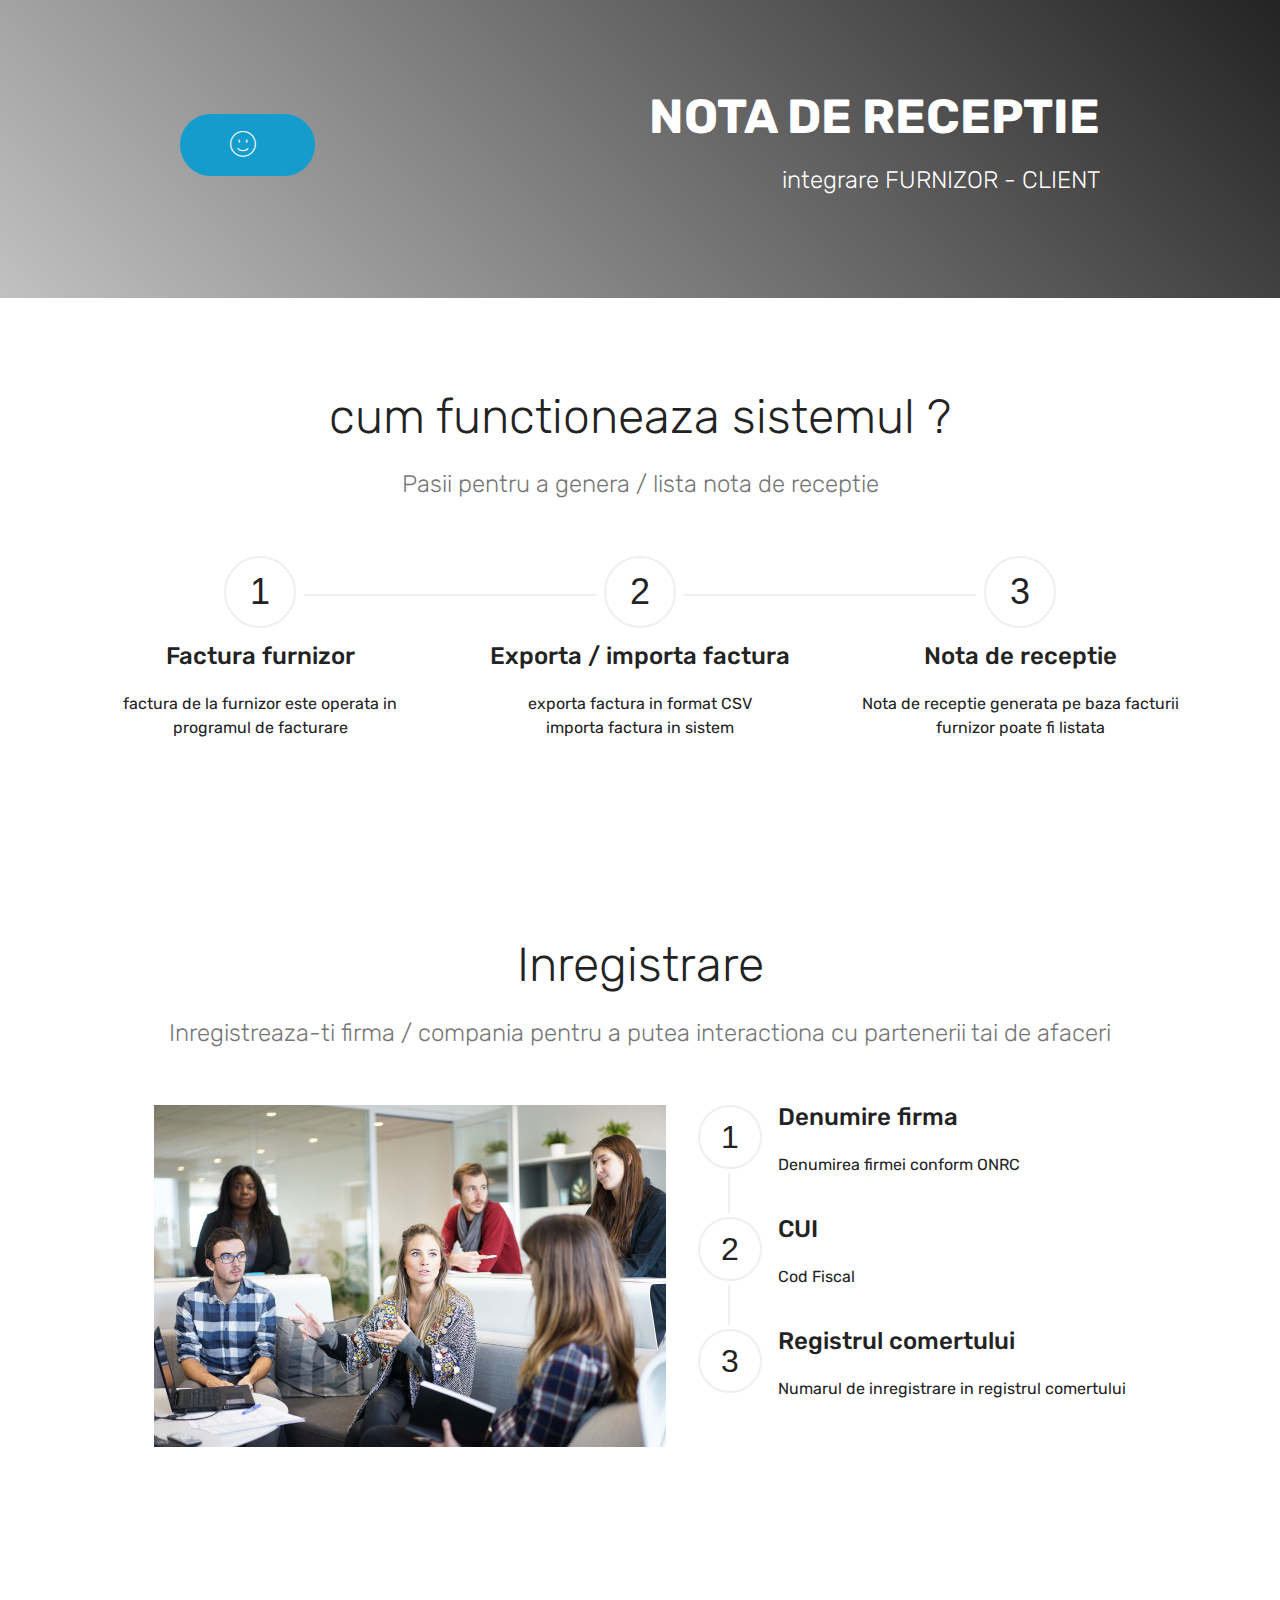
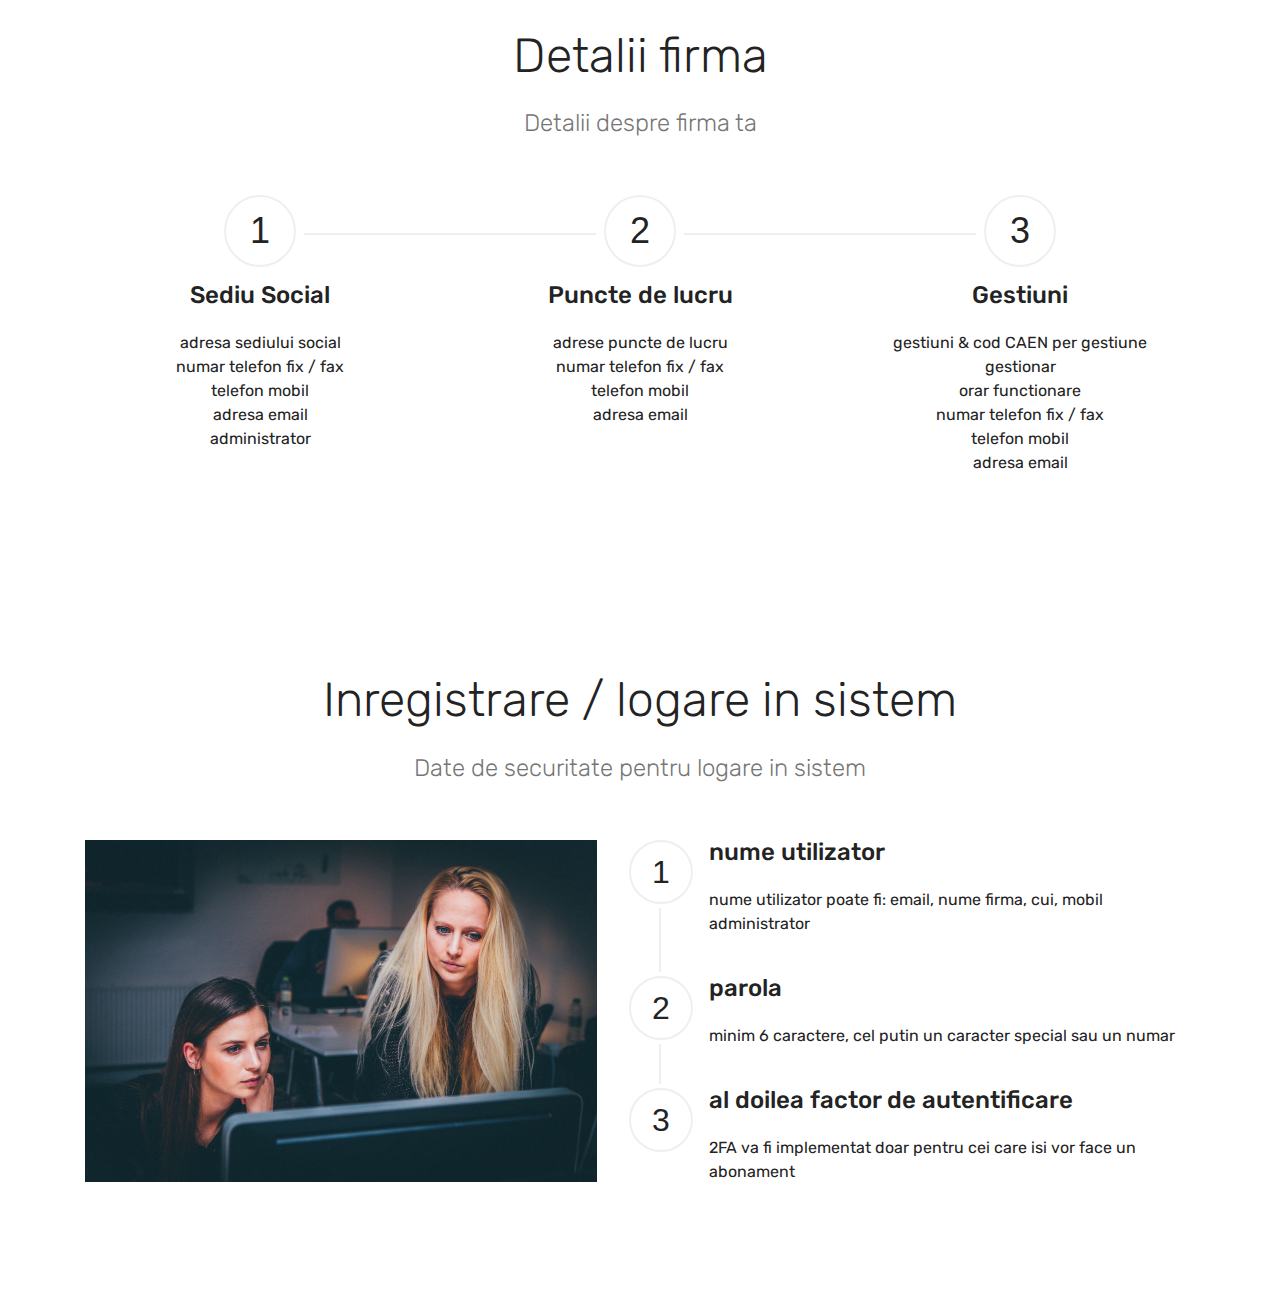
==== requirements/index.html @ 9ef258b1 "rename ui to requirements" ====
<!DOCTYPE html>
<html  >
<head>
  <!-- Site made with Mobirise Website Builder v4.10.1, https://mobirise.com -->
  <meta charset="UTF-8">
  <meta http-equiv="X-UA-Compatible" content="IE=edge">
  <meta name="generator" content="Mobirise v4.10.1, mobirise.com">
  <meta name="viewport" content="width=device-width, initial-scale=1, minimum-scale=1">
  <link rel="shortcut icon" href="assets/images/logo4.png" type="image/x-icon">
  <meta name="description" content="">
  
  <title>Home</title>
  <link rel="stylesheet" href="assets/web/assets/mobirise-icons/mobirise-icons.css">
  <link rel="stylesheet" href="assets/tether/tether.min.css">
  <link rel="stylesheet" href="assets/bootstrap/css/bootstrap.min.css">
  <link rel="stylesheet" href="assets/bootstrap/css/bootstrap-grid.min.css">
  <link rel="stylesheet" href="assets/bootstrap/css/bootstrap-reboot.min.css">
  <link rel="stylesheet" href="assets/theme/css/style.css">
  <link rel="stylesheet" href="assets/mobirise/css/mbr-additional.css" type="text/css">
  
  
  
</head>
<body>
  <section class="mbr-section info2 cid-s4HQ3tBivr" id="info2-3">

    

    

    <div class="container">
        <div class="row main justify-content-center">
            <div class="media-container-column col-12 col-lg-3 col-md-4">
                <div class="mbr-section-btn align-left py-4"><a class="btn btn-primary display-4" href="https://mobirise.co"><span class="mbri-smile-face mbr-iconfont mbr-iconfont-btn"></span>
                    </a></div>
            </div>
            <div class="media-container-column title col-12 col-lg-7 col-md-6">
                <h2 class="align-right mbr-bold mbr-white pb-3 mbr-fonts-style display-2">NOTA DE RECEPTIE</h2>
                <h3 class="mbr-section-subtitle align-right mbr-light mbr-white mbr-fonts-style display-5">
                    integrare FURNIZOR - CLIENT</h3>
            </div>
        </div>
    </div>
</section>

<section class="engine"><a href="https://mobirise.info/m">free website design templates</a></section><section class="step2 cid-s4I6T0gkMF" id="step2-4">

    

    
    
    <div class="container">
        <h2 class="mbr-section-title pb-3 mbr-fonts-style align-center display-2">
            cum functioneaza sistemul ?</h2>
        <h3 class="mbr-section-subtitle pb-5 mbr-fonts-style align-center display-5">Pasii pentru a genera / lista nota de receptie</h3>
        <div class="step-container row justify-content-center">
            <div class="card col-12 col-md-4 separline">
                <div class="step-element">
                    <div class="step-wrapper pb-3">
                        <h3 class="step d-flex align-items-center justify-content-center m-auto">
                            1
                        </h3>
                    </div>          
                    <div class="step-text-content align-center">
                        <h4 class="mbr-step-title pb-3 mbr-fonts-style display-5">Factura furnizor</h4>
                        <p class="mbr-step-text mbr-fonts-style display-7">
                            factura de la furnizor este operata in programul de facturare</p>
                    </div>
                </div>
            </div>

            <div class="card col-12 separline col-md-4">
                <div class="step-element">
                    <div class="step-wrapper pb-3">
                        <h3 class="step d-flex align-items-center justify-content-center m-auto">
                            2
                        </h3>
                    </div>          
                    <div class="step-text-content align-center">
                        <h4 class="mbr-step-title pb-3 mbr-fonts-style display-5">Exporta / importa factura</h4>
                        <p class="mbr-step-text mbr-fonts-style display-7">
                            exporta factura in format CSV<br>importa factura in sistem</p>
                    </div>
                </div>
            </div>

            <div class="card col-md-4 col-12 separline last-child">
                <div class="step-element">
                    <div class="step-wrapper pb-3">
                        <h3 class="step d-flex align-items-center justify-content-center m-auto">
                            3
                        </h3>
                    </div>          
                    <div class="step-text-content align-center">
                        <h4 class="mbr-step-title pb-3 mbr-fonts-style display-5">Nota de receptie</h4>
                        <p class="mbr-step-text mbr-fonts-style display-7">
                            Nota de receptie generata pe baza facturii furnizor poate fi listata</p>
                    </div>
                </div>
            </div>

            
            
            
            
            
            
            
            
            
            
            
        </div>
    </div>
</section>

<section class="step3 cid-s4HMcNgPA6" id="step3-0">

    

    
    
    <div class="container">
        <h2 class="mbr-section-title pb-3 mbr-fonts-style align-center display-2">
            Inregistrare</h2>
        <h3 class="mbr-section-subtitle pb-5 mbr-fonts-style align-center display-5">
            Inregistreaza-ti firma / compania pentru a putea interactiona cu partenerii tai de afaceri</h3>
        <div class="media-container-row">
            <div class="media-block" style="width: 49%;">
                <div class="mbr-figure">
                    <img src="assets/images/mbr-1-1024x683.jpg" alt="" title="">
                </div>
            </div>
            <div class="step-container">
                <div class="card separline pb-4">
                    <div class="step-element d-flex">
                        <div class="step-wrapper pr-3">
                            <div class="step d-flex align-items-center justify-content-center">
                                1
                            </div>
                        </div>          
                        <div class="step-text-content">
                            <h4 class="mbr-step-title pb-3 mbr-fonts-style display-5">Denumire firma</h4>
                            <p class="mbr-step-text mbr-fonts-style display-7">
                                Denumirea firmei conform ONRC</p>
                        </div>
                    </div>
                </div>

                <div class="card separline pb-4">
                    <div class="step-element d-flex">
                        <div class="step-wrapper pr-3">
                            <div class="step d-flex align-items-center justify-content-center">
                                2
                            </div>
                        </div>          
                        <div class="step-text-content">
                            <h4 class="mbr-step-title pb-3 mbr-fonts-style display-5">CUI</h4>
                            <p class="mbr-step-text mbr-fonts-style display-7">
                                Cod Fiscal</p>
                        </div>
                    </div>
                </div>

                <div class="card">
                    <div class="step-element d-flex">
                        <div class="step-wrapper pr-3">
                            <div class="step d-flex align-items-center justify-content-center">
                                3
                            </div>
                        </div>          
                        <div class="step-text-content">
                            <h4 class="mbr-step-title pb-3 mbr-fonts-style display-5">Registrul comertului</h4>
                            <p class="mbr-step-text mbr-fonts-style display-7">Numarul de inregistrare in registrul comertului</p>
                        </div>
                    </div>
                </div>

                

                

                

                

                

                
            </div>
        </div>
    </div>
</section>

<section class="step2 cid-s4HNysxSk8" id="step2-1">

    

    
    
    <div class="container">
        <h2 class="mbr-section-title pb-3 mbr-fonts-style align-center display-2">
            Detalii firma</h2>
        <h3 class="mbr-section-subtitle pb-5 mbr-fonts-style align-center display-5">
            Detalii despre firma ta</h3>
        <div class="step-container row justify-content-center">
            <div class="card col-12 col-md-4 separline">
                <div class="step-element">
                    <div class="step-wrapper pb-3">
                        <h3 class="step d-flex align-items-center justify-content-center m-auto">
                            1
                        </h3>
                    </div>          
                    <div class="step-text-content align-center">
                        <h4 class="mbr-step-title pb-3 mbr-fonts-style display-5">Sediu Social</h4>
                        <p class="mbr-step-text mbr-fonts-style display-7">
                            adresa sediului social<br>numar telefon fix / fax<br>telefon mobil<br>adresa email<br>administrator</p>
                    </div>
                </div>
            </div>

            <div class="card col-12 separline col-md-4">
                <div class="step-element">
                    <div class="step-wrapper pb-3">
                        <h3 class="step d-flex align-items-center justify-content-center m-auto">
                            2
                        </h3>
                    </div>          
                    <div class="step-text-content align-center">
                        <h4 class="mbr-step-title pb-3 mbr-fonts-style display-5">Puncte de lucru</h4>
                        <p class="mbr-step-text mbr-fonts-style display-7">
                            adrese puncte de lucru<br>numar telefon fix / fax<br>telefon mobil<br>adresa email</p>
                    </div>
                </div>
            </div>

            <div class="card col-md-4 col-12 separline last-child">
                <div class="step-element">
                    <div class="step-wrapper pb-3">
                        <h3 class="step d-flex align-items-center justify-content-center m-auto">
                            3
                        </h3>
                    </div>          
                    <div class="step-text-content align-center">
                        <h4 class="mbr-step-title pb-3 mbr-fonts-style display-5">Gestiuni</h4>
                        <p class="mbr-step-text mbr-fonts-style display-7">
                            gestiuni &amp; cod CAEN per gestiune<br>gestionar<br>orar functionare<br>numar telefon fix / fax<br>telefon mobil<br>adresa email</p>
                    </div>
                </div>
            </div>

            
            
            
            
            
            
            
            
            
            
            
        </div>
    </div>
</section>

<section class="step3 cid-s4HOHW0ZBW" id="step3-2">

    

    
    
    <div class="container">
        <h2 class="mbr-section-title pb-3 mbr-fonts-style align-center display-2">Inregistrare / logare in sistem</h2>
        <h3 class="mbr-section-subtitle pb-5 mbr-fonts-style align-center display-5">
            Date de securitate pentru logare in sistem</h3>
        <div class="media-container-row">
            <div class="media-block" style="width: 49%;">
                <div class="mbr-figure">
                    <img src="assets/images/mbr-2-1024x683.jpg" alt="" title="">
                </div>
            </div>
            <div class="step-container">
                <div class="card separline pb-4">
                    <div class="step-element d-flex">
                        <div class="step-wrapper pr-3">
                            <div class="step d-flex align-items-center justify-content-center">
                                1
                            </div>
                        </div>          
                        <div class="step-text-content">
                            <h4 class="mbr-step-title pb-3 mbr-fonts-style display-5">nume utilizator</h4>
                            <p class="mbr-step-text mbr-fonts-style display-7">
                                nume utilizator poate fi: email, nume firma, cui, mobil administrator</p>
                        </div>
                    </div>
                </div>

                <div class="card separline pb-4">
                    <div class="step-element d-flex">
                        <div class="step-wrapper pr-3">
                            <div class="step d-flex align-items-center justify-content-center">
                                2
                            </div>
                        </div>          
                        <div class="step-text-content">
                            <h4 class="mbr-step-title pb-3 mbr-fonts-style display-5">parola</h4>
                            <p class="mbr-step-text mbr-fonts-style display-7">
                                minim 6 caractere, cel putin un caracter special sau un numar</p>
                        </div>
                    </div>
                </div>

                <div class="card">
                    <div class="step-element d-flex">
                        <div class="step-wrapper pr-3">
                            <div class="step d-flex align-items-center justify-content-center">
                                3
                            </div>
                        </div>          
                        <div class="step-text-content">
                            <h4 class="mbr-step-title pb-3 mbr-fonts-style display-5">al doilea factor de autentificare</h4>
                            <p class="mbr-step-text mbr-fonts-style display-7">
                                2FA va fi implementat doar pentru cei care isi vor face un abonament</p>
                        </div>
                    </div>
                </div>

                

                

                

                

                

                
            </div>
        </div>
    </div>
</section>


  <script src="assets/web/assets/jquery/jquery.min.js"></script>
  <script src="assets/popper/popper.min.js"></script>
  <script src="assets/tether/tether.min.js"></script>
  <script src="assets/bootstrap/js/bootstrap.min.js"></script>
  <script src="assets/smoothscroll/smooth-scroll.js"></script>
  <script src="assets/theme/js/script.js"></script>
  
  
</body>
</html>
---- requirements/assets/web/assets/mobirise-icons/mobirise-icons.css ----
@font-face {
  font-family: 'MobiriseIcons';
  src:  url('mobirise-icons.eot?spat4u');
  src:  url('mobirise-icons.eot?spat4u#iefix') format('embedded-opentype'),
    url('mobirise-icons.ttf?spat4u') format('truetype'),
    url('mobirise-icons.woff?spat4u') format('woff'),
    url('mobirise-icons.svg?spat4u#MobiriseIcons') format('svg');
  font-weight: normal;
  font-style: normal;
}

[class^="mbri-"], [class*=" mbri-"] {
  /* use !important to prevent issues with browser extensions that change fonts */
  font-family: MobiriseIcons !important;
  speak: none;
  font-style: normal;
  font-weight: normal;
  font-variant: normal;
  text-transform: none;
  line-height: 1;

  /* Better Font Rendering =========== */
  -webkit-font-smoothing: antialiased;
  -moz-osx-font-smoothing: grayscale;
}

.mbri-add-submenu:before {
  content: "\e900";
}
.mbri-alert:before {
  content: "\e901";
}
.mbri-align-center:before {
  content: "\e902";
}
.mbri-align-justify:before {
  content: "\e903";
}
.mbri-align-left:before {
  content: "\e904";
}
.mbri-align-right:before {
  content: "\e905";
}
.mbri-android:before {
  content: "\e906";
}
.mbri-apple:before {
  content: "\e907";
}
.mbri-arrow-down:before {
  content: "\e908";
}
.mbri-arrow-next:before {
  content: "\e909";
}
.mbri-arrow-prev:before {
  content: "\e90a";
}
.mbri-arrow-up:before {
  content: "\e90b";
}
.mbri-bold:before {
  content: "\e90c";
}
.mbri-bookmark:before {
  content: "\e90d";
}
.mbri-bootstrap:before {
  content: "\e90e";
}
.mbri-briefcase:before {
  content: "\e90f";
}
.mbri-browse:before {
  content: "\e910";
}
.mbri-bulleted-list:before {
  content: "\e911";
}
.mbri-calendar:before {
  content: "\e912";
}
.mbri-camera:before {
  content: "\e913";
}
.mbri-cart-add:before {
  content: "\e914";
}
.mbri-cart-full:before {
  content: "\e915";
}
.mbri-cash:before {
  content: "\e916";
}
.mbri-change-style:before {
  content: "\e917";
}
.mbri-chat:before {
  content: "\e918";
}
.mbri-clock:before {
  content: "\e919";
}
.mbri-close:before {
  content: "\e91a";
}
.mbri-cloud:before {
  content: "\e91b";
}
.mbri-code:before {
  content: "\e91c";
}
.mbri-contact-form:before {
  content: "\e91d";
}
.mbri-credit-card:before {
  content: "\e91e";
}
.mbri-cursor-click:before {
  content: "\e91f";
}
.mbri-cust-feedback:before {
  content: "\e920";
}
.mbri-database:before {
  content: "\e921";
}
.mbri-delivery:before {
  content: "\e922";
}
.mbri-desktop:before {
  content: "\e923";
}
.mbri-devices:before {
  content: "\e924";
}
.mbri-down:before {
  content: "\e925";
}
.mbri-download:before {
  content: "\e989";
}
.mbri-drag-n-drop:before {
  content: "\e927";
}
.mbri-drag-n-drop2:before {
  content: "\e928";
}
.mbri-edit:before {
  content: "\e929";
}
.mbri-edit2:before {
  content: "\e92a";
}
.mbri-error:before {
  content: "\e92b";
}
.mbri-extension:before {
  content: "\e92c";
}
.mbri-features:before {
  content: "\e92d";
}
.mbri-file:before {
  content: "\e92e";
}
.mbri-flag:before {
  content: "\e92f";
}
.mbri-folder:before {
  content: "\e930";
}
.mbri-gift:before {
  content: "\e931";
}
.mbri-github:before {
  content: "\e932";
}
.mbri-globe:before {
  content: "\e933";
}
.mbri-globe-2:before {
  content: "\e934";
}
.mbri-growing-chart:before {
  content: "\e935";
}
.mbri-hearth:before {
  content: "\e936";
}
.mbri-help:before {
  content: "\e937";
}
.mbri-home:before {
  content: "\e938";
}
.mbri-hot-cup:before {
  content: "\e939";
}
.mbri-idea:before {
  content: "\e93a";
}
.mbri-image-gallery:before {
  content: "\e93b";
}
.mbri-image-slider:before {
  content: "\e93c";
}
.mbri-info:before {
  content: "\e93d";
}
.mbri-italic:before {
  content: "\e93e";
}
.mbri-key:before {
  content: "\e93f";
}
.mbri-laptop:before {
  content: "\e940";
}
.mbri-layers:before {
  content: "\e941";
}
.mbri-left-right:before {
  content: "\e942";
}
.mbri-left:before {
  content: "\e943";
}
.mbri-letter:before {
  content: "\e944";
}
.mbri-like:before {
  content: "\e945";
}
.mbri-link:before {
  content: "\e946";
}
.mbri-lock:before {
  content: "\e947";
}
.mbri-login:before {
  content: "\e948";
}
.mbri-logout:before {
  content: "\e949";
}
.mbri-magic-stick:before {
  content: "\e94a";
}
.mbri-map-pin:before {
  content: "\e94b";
}
.mbri-menu:before {
  content: "\e94c";
}
.mbri-mobile:before {
  content: "\e94d";
}
.mbri-mobile2:before {
  content: "\e94e";
}
.mbri-mobirise:before {
  content: "\e94f";
}
.mbri-more-horizontal:before {
  content: "\e950";
}
.mbri-more-vertical:before {
  content: "\e951";
}
.mbri-music:before {
  content: "\e952";
}
.mbri-new-file:before {
  content: "\e953";
}
.mbri-numbered-list:before {
  content: "\e954";
}
.mbri-opened-folder:before {
  content: "\e955";
}
.mbri-pages:before {
  content: "\e956";
}
.mbri-paper-plane:before {
  content: "\e957";
}
.mbri-paperclip:before {
  content: "\e958";
}
.mbri-photo:before {
  content: "\e959";
}
.mbri-photos:before {
  content: "\e95a";
}
.mbri-pin:before {
  content: "\e95b";
}
.mbri-play:before {
  content: "\e95c";
}
.mbri-plus:before {
  content: "\e95d";
}
.mbri-preview:before {
  content: "\e95e";
}
.mbri-print:before {
  content: "\e95f";
}
.mbri-protect:before {
  content: "\e960";
}
.mbri-question:before {
  content: "\e961";
}
.mbri-quote-left:before {
  content: "\e962";
}
.mbri-quote-right:before {
  content: "\e963";
}
.mbri-refresh:before {
  content: "\e964";
}
.mbri-responsive:before {
  content: "\e965";
}
.mbri-right:before {
  content: "\e966";
}
.mbri-rocket:before {
  content: "\e967";
}
.mbri-sad-face:before {
  content: "\e968";
}
.mbri-sale:before {
  content: "\e969";
}
.mbri-save:before {
  content: "\e96a";
}
.mbri-search:before {
  content: "\e96b";
}
.mbri-setting:before {
  content: "\e96c";
}
.mbri-setting2:before {
  content: "\e96d";
}
.mbri-setting3:before {
  content: "\e96e";
}
.mbri-share:before {
  content: "\e96f";
}
.mbri-shopping-bag:before {
  content: "\e970";
}
.mbri-shopping-basket:before {
  content: "\e971";
}
.mbri-shopping-cart:before {
  content: "\e972";
}
.mbri-sites:before {
  content: "\e973";
}
.mbri-smile-face:before {
  content: "\e974";
}
.mbri-speed:before {
  content: "\e975";
}
.mbri-star:before {
  content: "\e976";
}
.mbri-success:before {
  content: "\e977";
}
.mbri-sun:before {
  content: "\e978";
}
.mbri-sun2:before {
  content: "\e979";
}
.mbri-tablet:before {
  content: "\e97a";
}
.mbri-tablet-vertical:before {
  content: "\e97b";
}
.mbri-target:before {
  content: "\e97c";
}
.mbri-timer:before {
  content: "\e97d";
}
.mbri-to-ftp:before {
  content: "\e97e";
}
.mbri-to-local-drive:before {
  content: "\e97f";
}
.mbri-touch-swipe:before {
  content: "\e980";
}
.mbri-touch:before {
  content: "\e981";
}
.mbri-trash:before {
  content: "\e982";
}
.mbri-underline:before {
  content: "\e983";
}
.mbri-unlink:before {
  content: "\e984";
}
.mbri-unlock:before {
  content: "\e985";
}
.mbri-up-down:before {
  content: "\e986";
}
.mbri-up:before {
  content: "\e987";
}
.mbri-update:before {
  content: "\e988";
}
.mbri-upload:before {
 content: "\e926"; 
}
.mbri-user:before {
  content: "\e98a";
}
.mbri-user2:before {
  content: "\e98b";
}
.mbri-users:before {
  content: "\e98c";
}
.mbri-video:before {
  content: "\e98d";
}
.mbri-video-play:before {
  content: "\e98e";
}
.mbri-watch:before {
  content: "\e98f";
}
.mbri-website-theme:before {
  content: "\e990";
}
.mbri-wifi:before {
  content: "\e991";
}
.mbri-windows:before {
  content: "\e992";
}
.mbri-zoom-out:before {
  content: "\e993";
}
.mbri-redo:before {
  content: "\e994";
}
.mbri-undo:before {
  content: "\e995";
}
---- requirements/assets/theme/css/style.css ----
/*!
 * Mobirise v4 theme (https://mobirise.com/)
 * Copyright 2017 Mobirise
 */section{background-color:#eeeeee}section,.container,.container-fluid{position:relative;word-wrap:break-word}a.mbr-iconfont:hover{text-decoration:none}.article .lead p,.article .lead ul,.article .lead ol,.article .lead pre,.article .lead blockquote{margin-bottom:0}a{font-style:normal;font-weight:400;cursor:pointer}a,a:hover{text-decoration:none}figure{margin-bottom:0}body{color:#232323}h1,h2,h3,h4,h5,h6,.h1,.h2,.h3,.h4,.h5,.h6,.display-1,.display-2,.display-3,.display-4{line-height:1;word-break:break-word;word-wrap:break-word}b,strong{font-weight:bold}blockquote{padding:10px 0 10px 20px;position:relative;border-left:2px solid;border-color:#ff3366}input:-webkit-autofill,input:-webkit-autofill:hover,input:-webkit-autofill:focus,input:-webkit-autofill:active{transition-delay:9999s;transition-property:background-color, color}textarea[type="hidden"]{display:none}body{position:relative}section{background-position:50% 50%;background-repeat:no-repeat;background-size:cover}section .mbr-background-video,section .mbr-background-video-preview{position:absolute;bottom:0;left:0;right:0;top:0}.hidden{visibility:hidden}.mbr-z-index20{z-index:20}/*! Base colors */.mbr-white{color:#ffffff}.mbr-black{color:#000000}.mbr-bg-white{background-color:#ffffff}.mbr-bg-black{background-color:#000000}/*! Text-aligns */.align-left{text-align:left}.align-center{text-align:center}.align-right{text-align:right}@media (max-width: 767px){.align-left,.align-center,.align-right,.mbr-section-btn,.mbr-section-title{text-align:center}}/*! Font-weight  */.mbr-light{font-weight:300}.mbr-regular{font-weight:400}.mbr-semibold{font-weight:500}.mbr-bold{font-weight:700}/*! Media  */.media-size-item{-webkit-flex:1 1 auto;-moz-flex:1 1 auto;-ms-flex:1 1 auto;-o-flex:1 1 auto;flex:1 1 auto}.media-content{-webkit-flex-basis:100%;flex-basis:100%}.media-container-row{display:-ms-flexbox;display:-webkit-flex;display:flex;-webkit-flex-direction:row;-ms-flex-direction:row;flex-direction:row;-webkit-flex-wrap:wrap;-ms-flex-wrap:wrap;flex-wrap:wrap;-webkit-justify-content:center;-ms-flex-pack:center;justify-content:center;-webkit-align-content:center;-ms-flex-line-pack:center;align-content:center;-webkit-align-items:start;-ms-flex-align:start;align-items:start}.media-container-row .media-size-item{width:400px}.media-container-column{display:-ms-flexbox;display:-webkit-flex;display:flex;-webkit-flex-direction:column;-ms-flex-direction:column;flex-direction:column;-webkit-flex-wrap:wrap;-ms-flex-wrap:wrap;flex-wrap:wrap;-webkit-justify-content:center;-ms-flex-pack:center;justify-content:center;-webkit-align-content:center;-ms-flex-line-pack:center;align-content:center;-webkit-align-items:stretch;-ms-flex-align:stretch;align-items:stretch}.media-container-column>*{width:100%}@media (min-width: 992px){.media-container-row{-webkit-flex-wrap:nowrap;-ms-flex-wrap:nowrap;flex-wrap:nowrap}}figure{overflow:hidden}figure[mbr-media-size]{transition:width 0.1s}.mbr-figure img,.mbr-figure iframe{display:block;width:100%}.card{background-color:transparent;border:none}.card-box{flex:0 0 100%}.card-img{text-align:center;flex-shrink:0;-webkit-flex-shrink:0}.media{max-width:100%;margin:0 auto}.mbr-figure{-ms-flex-item-align:center;-ms-grid-row-align:center;-webkit-align-self:center;align-self:center}.media-container>div{max-width:100%}.mbr-figure img,.card-img img{width:100%}@media (max-width: 991px){.media-size-item{width:auto !important}.media{width:auto}.mbr-figure{width:100% !important}}/*! Buttons */.mbr-section-btn{margin-left:-.25rem;margin-right:-.25rem;font-size:0}nav .mbr-section-btn{margin-left:0rem;margin-right:0rem}/*! Btn icon margin */.btn .mbr-iconfont,.btn.btn-sm .mbr-iconfont{cursor:pointer;margin-right:0.5rem}.btn.btn-md .mbr-iconfont,.btn.btn-md .mbr-iconfont{margin-right:0.8rem}.mbr-regular{font-weight:400}.mbr-semibold{font-weight:500}.mbr-bold{font-weight:700}[type="submit"]{-webkit-appearance:none}/*! Full-screen */.mbr-fullscreen .mbr-overlay{min-height:100vh}.mbr-fullscreen{display:flex;display:-webkit-flex;display:-moz-flex;display:-ms-flex;display:-o-flex;align-items:center;-webkit-align-items:center;min-height:100vh;padding-top:3rem;padding-bottom:3rem}/*! Map */.map{height:25rem;position:relative}.map iframe{width:100%;height:100%}.form-asterisk{font-family:initial;position:absolute;top:-2px;font-weight:normal}/*! Scroll to top arrow */.mbr-arrow-up{bottom:25px;right:90px;position:fixed;text-align:right;z-index:5000;color:#ffffff;font-size:32px;transform:rotate(180deg);-webkit-transform:rotate(180deg)}.mbr-arrow-up a{background:rgba(0,0,0,0.2);border-radius:3px;color:#fff;display:inline-block;height:60px;width:60px;outline-style:none !important;position:relative;text-decoration:none;transition:all .3s ease-in-out;cursor:pointer;text-align:center}.mbr-arrow-up a:hover{background-color:rgba(0,0,0,0.4)}.mbr-arrow-up a i{line-height:60px}.mbr-arrow-up-icon{display:block;color:#fff}.mbr-arrow-up-icon::before{content:"\203a";display:inline-block;font-family:serif;font-size:32px;line-height:1;font-style:normal;position:relative;top:6px;left:-4px;-webkit-transform:rotate(-90deg);transform:rotate(-90deg)}/*! Arrow Down */.mbr-arrow{position:absolute;bottom:45px;left:50%;width:60px;height:60px;cursor:pointer;background-color:rgba(80,80,80,0.5);border-radius:50%;-webkit-transform:translateX(-50%);transform:translateX(-50%)}.mbr-arrow>a{display:inline-block;text-decoration:none;outline-style:none;-webkit-animation:arrowdown 1.7s ease-in-out infinite;animation:arrowdown 1.7s ease-in-out infinite}.mbr-arrow>a>i{position:absolute;top:-2px;left:15px;font-size:2rem}@keyframes arrowdown{0%{transform:translateY(0px);-webkit-transform:translateY(0px)}50%{transform:translateY(-5px);-webkit-transform:translateY(-5px)}100%{transform:translateY(0px);-webkit-transform:translateY(0px)}}@-webkit-keyframes arrowdown{0%{transform:translateY(0px);-webkit-transform:translateY(0px)}50%{transform:translateY(-5px);-webkit-transform:translateY(-5px)}100%{transform:translateY(0px);-webkit-transform:translateY(0px)}}@media (max-width: 500px){.mbr-arrow-up{left:50%;right:auto;transform:translateX(-50%) rotate(180deg);-webkit-transform:translateX(-50%) rotate(180deg)}}@keyframes gradient-animation{from{background-position:0% 100%;animation-timing-function:ease-in-out}to{background-position:100% 0%;animation-timing-function:ease-in-out}}@-webkit-keyframes gradient-animation{from{background-position:0% 100%;animation-timing-function:ease-in-out}to{background-position:100% 0%;animation-timing-function:ease-in-out}}.bg-gradient{background-size:200% 200%;animation:gradient-animation 5s infinite alternate;-webkit-animation:gradient-animation 5s infinite alternate}.menu .navbar-brand{display:-webkit-flex}.menu .navbar-brand span{display:flex;display:-webkit-flex}.menu .navbar-brand .navbar-caption-wrap{display:-webkit-flex}.menu .navbar-brand .navbar-logo img{display:-webkit-flex}@media (min-width: 768px) and (max-width: 991px){.menu .navbar-toggleable-sm .navbar-nav{display:-webkit-box;display:-webkit-flex;display:-ms-flexbox}}@media (max-width: 991px){.menu .navbar-collapse{max-height:93.5vh}.menu .navbar-collapse.show{overflow:auto}}@media (min-width: 992px){.menu .navbar-nav.nav-dropdown{display:-webkit-flex}.menu .navbar-toggleable-sm .navbar-collapse{display:-webkit-flex !important}.menu .collapsed .navbar-collapse{max-height:93.5vh}.menu .collapsed .navbar-collapse.show{overflow:auto}}@media (max-width: 767px){.menu .navbar-collapse{max-height:80vh}}.navbar{display:-webkit-flex;-webkit-flex-wrap:wrap;-webkit-align-items:center;-webkit-justify-content:space-between}.navbar-collapse{-webkit-flex-basis:100%;-webkit-flex-grow:1;-webkit-align-items:center}.nav-dropdown .link{padding:.667em 1.667em !important;margin:0 !important}.nav{display:-webkit-flex;-webkit-flex-wrap:wrap}.row{display:-webkit-flex;-webkit-flex-wrap:wrap}.justify-content-center{-webkit-justify-content:center}.form-inline{display:-webkit-flex;-webkit-flex-flow:row wrap;-webkit-align-items:center}.card-wrapper{-webkit-flex:1}.carousel-control{z-index:10;display:-webkit-flex;-webkit-align-items:center;-webkit-justify-content:center}.carousel-controls{display:-webkit-flex}.media{display:-webkit-flex}.form-group:focus{outline:none}.jq-selectbox__select{padding:1.07em .5em;position:absolute;top:0;left:0;width:100%}.jq-selectbox__dropdown{position:absolute;top:100% !important;left:0 !important;width:100% !important}.jq-selectbox__trigger-arrow{transform:translateY(-50%)}.jq-selectbox li{padding:1.07em .5em}.modal-dialog,.modal-content{height:100%}.modal-dialog .carousel-inner{height:100%;height:-webkit-fill-available;height:fill-available}.carousel-item{text-align:center}.carousel-item img{margin:auto}
.engine {
	position: absolute;
	text-indent: -2400px;
	text-align: center;
	padding: 0;
	top: 0;
	left: -2400px;
}
---- requirements/assets/mobirise/css/mbr-additional.css ----
@import url(https://fonts.googleapis.com/css?family=Rubik:300,300i,400,400i,500,500i,700,700i,900,900i);





body {
  font-style: normal;
  line-height: 1.5;
}
.mbr-section-title {
  font-style: normal;
  line-height: 1.2;
}
.mbr-section-subtitle {
  line-height: 1.3;
}
.mbr-text {
  font-style: normal;
  line-height: 1.6;
}
.display-1 {
  font-family: 'Rubik', sans-serif;
  font-size: 4.25rem;
}
.display-1 > .mbr-iconfont {
  font-size: 6.8rem;
}
.display-2 {
  font-family: 'Rubik', sans-serif;
  font-size: 3rem;
}
.display-2 > .mbr-iconfont {
  font-size: 4.8rem;
}
.display-4 {
  font-family: 'Rubik', sans-serif;
  font-size: 1rem;
}
.display-4 > .mbr-iconfont {
  font-size: 1.6rem;
}
.display-5 {
  font-family: 'Rubik', sans-serif;
  font-size: 1.5rem;
}
.display-5 > .mbr-iconfont {
  font-size: 2.4rem;
}
.display-7 {
  font-family: 'Rubik', sans-serif;
  font-size: 1rem;
}
.display-7 > .mbr-iconfont {
  font-size: 1.6rem;
}
/* ---- Fluid typography for mobile devices ---- */
/* 1.4 - font scale ratio ( bootstrap == 1.42857 ) */
/* 100vw - current viewport width */
/* (48 - 20)  48 == 48rem == 768px, 20 == 20rem == 320px(minimal supported viewport) */
/* 0.65 - min scale variable, may vary */
@media (max-width: 768px) {
  .display-1 {
    font-size: 3.4rem;
    font-size: calc( 2.1374999999999997rem + (4.25 - 2.1374999999999997) * ((100vw - 20rem) / (48 - 20)));
    line-height: calc( 1.4 * (2.1374999999999997rem + (4.25 - 2.1374999999999997) * ((100vw - 20rem) / (48 - 20))));
  }
  .display-2 {
    font-size: 2.4rem;
    font-size: calc( 1.7rem + (3 - 1.7) * ((100vw - 20rem) / (48 - 20)));
    line-height: calc( 1.4 * (1.7rem + (3 - 1.7) * ((100vw - 20rem) / (48 - 20))));
  }
  .display-4 {
    font-size: 0.8rem;
    font-size: calc( 1rem + (1 - 1) * ((100vw - 20rem) / (48 - 20)));
    line-height: calc( 1.4 * (1rem + (1 - 1) * ((100vw - 20rem) / (48 - 20))));
  }
  .display-5 {
    font-size: 1.2rem;
    font-size: calc( 1.175rem + (1.5 - 1.175) * ((100vw - 20rem) / (48 - 20)));
    line-height: calc( 1.4 * (1.175rem + (1.5 - 1.175) * ((100vw - 20rem) / (48 - 20))));
  }
}
/* Buttons */
.btn {
  font-weight: 500;
  border-width: 2px;
  font-style: normal;
  letter-spacing: 1px;
  margin: .4rem .8rem;
  white-space: normal;
  -webkit-transition: all 0.3s ease-in-out;
  -moz-transition: all 0.3s ease-in-out;
  transition: all 0.3s ease-in-out;
  display: inline-flex;
  align-items: center;
  justify-content: center;
  word-break: break-word;
  -webkit-align-items: center;
  -webkit-justify-content: center;
  display: -webkit-inline-flex;
  padding: 1rem 3rem;
  border-radius: 3px;
}
.btn-sm {
  font-weight: 500;
  letter-spacing: 1px;
  -webkit-transition: all 0.3s ease-in-out;
  -moz-transition: all 0.3s ease-in-out;
  transition: all 0.3s ease-in-out;
  padding: 0.6rem 1.5rem;
  border-radius: 3px;
}
.btn-md {
  font-weight: 500;
  letter-spacing: 1px;
  margin: .4rem .8rem !important;
  -webkit-transition: all 0.3s ease-in-out;
  -moz-transition: all 0.3s ease-in-out;
  transition: all 0.3s ease-in-out;
  padding: 1rem 3rem;
  border-radius: 3px;
}
.btn-lg {
  font-weight: 500;
  letter-spacing: 1px;
  margin: .4rem .8rem !important;
  -webkit-transition: all 0.3s ease-in-out;
  -moz-transition: all 0.3s ease-in-out;
  transition: all 0.3s ease-in-out;
  padding: 1.2rem 3.2rem;
  border-radius: 3px;
}
.bg-primary {
  background-color: #149dcc !important;
}
.bg-success {
  background-color: #f7ed4a !important;
}
.bg-info {
  background-color: #82786e !important;
}
.bg-warning {
  background-color: #879a9f !important;
}
.bg-danger {
  background-color: #b1a374 !important;
}
.btn-primary,
.btn-primary:active {
  background-color: #149dcc !important;
  border-color: #149dcc !important;
  color: #ffffff !important;
}
.btn-primary:hover,
.btn-primary:focus,
.btn-primary.focus,
.btn-primary.active {
  color: #ffffff !important;
  background-color: #0d6786 !important;
  border-color: #0d6786 !important;
}
.btn-primary.disabled,
.btn-primary:disabled {
  color: #ffffff !important;
  background-color: #0d6786 !important;
  border-color: #0d6786 !important;
}
.btn-secondary,
.btn-secondary:active {
  background-color: #ff3366 !important;
  border-color: #ff3366 !important;
  color: #ffffff !important;
}
.btn-secondary:hover,
.btn-secondary:focus,
.btn-secondary.focus,
.btn-secondary.active {
  color: #ffffff !important;
  background-color: #e50039 !important;
  border-color: #e50039 !important;
}
.btn-secondary.disabled,
.btn-secondary:disabled {
  color: #ffffff !important;
  background-color: #e50039 !important;
  border-color: #e50039 !important;
}
.btn-info,
.btn-info:active {
  background-color: #82786e !important;
  border-color: #82786e !important;
  color: #ffffff !important;
}
.btn-info:hover,
.btn-info:focus,
.btn-info.focus,
.btn-info.active {
  color: #ffffff !important;
  background-color: #59524b !important;
  border-color: #59524b !important;
}
.btn-info.disabled,
.btn-info:disabled {
  color: #ffffff !important;
  background-color: #59524b !important;
  border-color: #59524b !important;
}
.btn-success,
.btn-success:active {
  background-color: #f7ed4a !important;
  border-color: #f7ed4a !important;
  color: #3f3c03 !important;
}
.btn-success:hover,
.btn-success:focus,
.btn-success.focus,
.btn-success.active {
  color: #3f3c03 !important;
  background-color: #eadd0a !important;
  border-color: #eadd0a !important;
}
.btn-success.disabled,
.btn-success:disabled {
  color: #3f3c03 !important;
  background-color: #eadd0a !important;
  border-color: #eadd0a !important;
}
.btn-warning,
.btn-warning:active {
  background-color: #879a9f !important;
  border-color: #879a9f !important;
  color: #ffffff !important;
}
.btn-warning:hover,
.btn-warning:focus,
.btn-warning.focus,
.btn-warning.active {
  color: #ffffff !important;
  background-color: #617479 !important;
  border-color: #617479 !important;
}
.btn-warning.disabled,
.btn-warning:disabled {
  color: #ffffff !important;
  background-color: #617479 !important;
  border-color: #617479 !important;
}
.btn-danger,
.btn-danger:active {
  background-color: #b1a374 !important;
  border-color: #b1a374 !important;
  color: #ffffff !important;
}
.btn-danger:hover,
.btn-danger:focus,
.btn-danger.focus,
.btn-danger.active {
  color: #ffffff !important;
  background-color: #8b7d4e !important;
  border-color: #8b7d4e !important;
}
.btn-danger.disabled,
.btn-danger:disabled {
  color: #ffffff !important;
  background-color: #8b7d4e !important;
  border-color: #8b7d4e !important;
}
.btn-white {
  color: #333333 !important;
}
.btn-white,
.btn-white:active {
  background-color: #ffffff !important;
  border-color: #ffffff !important;
  color: #808080 !important;
}
.btn-white:hover,
.btn-white:focus,
.btn-white.focus,
.btn-white.active {
  color: #808080 !important;
  background-color: #d9d9d9 !important;
  border-color: #d9d9d9 !important;
}
.btn-white.disabled,
.btn-white:disabled {
  color: #808080 !important;
  background-color: #d9d9d9 !important;
  border-color: #d9d9d9 !important;
}
.btn-black,
.btn-black:active {
  background-color: #333333 !important;
  border-color: #333333 !important;
  color: #ffffff !important;
}
.btn-black:hover,
.btn-black:focus,
.btn-black.focus,
.btn-black.active {
  color: #ffffff !important;
  background-color: #0d0d0d !important;
  border-color: #0d0d0d !important;
}
.btn-black.disabled,
.btn-black:disabled {
  color: #ffffff !important;
  background-color: #0d0d0d !important;
  border-color: #0d0d0d !important;
}
.btn-primary-outline,
.btn-primary-outline:active {
  background: none;
  border-color: #0b566f;
  color: #0b566f;
}
.btn-primary-outline:hover,
.btn-primary-outline:focus,
.btn-primary-outline.focus,
.btn-primary-outline.active {
  color: #ffffff;
  background-color: #149dcc;
  border-color: #149dcc;
}
.btn-primary-outline.disabled,
.btn-primary-outline:disabled {
  color: #ffffff !important;
  background-color: #149dcc !important;
  border-color: #149dcc !important;
}
.btn-secondary-outline,
.btn-secondary-outline:active {
  background: none;
  border-color: #cc0033;
  color: #cc0033;
}
.btn-secondary-outline:hover,
.btn-secondary-outline:focus,
.btn-secondary-outline.focus,
.btn-secondary-outline.active {
  color: #ffffff;
  background-color: #ff3366;
  border-color: #ff3366;
}
.btn-secondary-outline.disabled,
.btn-secondary-outline:disabled {
  color: #ffffff !important;
  background-color: #ff3366 !important;
  border-color: #ff3366 !important;
}
.btn-info-outline,
.btn-info-outline:active {
  background: none;
  border-color: #4b453f;
  color: #4b453f;
}
.btn-info-outline:hover,
.btn-info-outline:focus,
.btn-info-outline.focus,
.btn-info-outline.active {
  color: #ffffff;
  background-color: #82786e;
  border-color: #82786e;
}
.btn-info-outline.disabled,
.btn-info-outline:disabled {
  color: #ffffff !important;
  background-color: #82786e !important;
  border-color: #82786e !important;
}
.btn-success-outline,
.btn-success-outline:active {
  background: none;
  border-color: #d2c609;
  color: #d2c609;
}
.btn-success-outline:hover,
.btn-success-outline:focus,
.btn-success-outline.focus,
.btn-success-outline.active {
  color: #3f3c03;
  background-color: #f7ed4a;
  border-color: #f7ed4a;
}
.btn-success-outline.disabled,
.btn-success-outline:disabled {
  color: #3f3c03 !important;
  background-color: #f7ed4a !important;
  border-color: #f7ed4a !important;
}
.btn-warning-outline,
.btn-warning-outline:active {
  background: none;
  border-color: #55666b;
  color: #55666b;
}
.btn-warning-outline:hover,
.btn-warning-outline:focus,
.btn-warning-outline.focus,
.btn-warning-outline.active {
  color: #ffffff;
  background-color: #879a9f;
  border-color: #879a9f;
}
.btn-warning-outline.disabled,
.btn-warning-outline:disabled {
  color: #ffffff !important;
  background-color: #879a9f !important;
  border-color: #879a9f !important;
}
.btn-danger-outline,
.btn-danger-outline:active {
  background: none;
  border-color: #7a6e45;
  color: #7a6e45;
}
.btn-danger-outline:hover,
.btn-danger-outline:focus,
.btn-danger-outline.focus,
.btn-danger-outline.active {
  color: #ffffff;
  background-color: #b1a374;
  border-color: #b1a374;
}
.btn-danger-outline.disabled,
.btn-danger-outline:disabled {
  color: #ffffff !important;
  background-color: #b1a374 !important;
  border-color: #b1a374 !important;
}
.btn-black-outline,
.btn-black-outline:active {
  background: none;
  border-color: #000000;
  color: #000000;
}
.btn-black-outline:hover,
.btn-black-outline:focus,
.btn-black-outline.focus,
.btn-black-outline.active {
  color: #ffffff;
  background-color: #333333;
  border-color: #333333;
}
.btn-black-outline.disabled,
.btn-black-outline:disabled {
  color: #ffffff !important;
  background-color: #333333 !important;
  border-color: #333333 !important;
}
.btn-white-outline,
.btn-white-outline:active,
.btn-white-outline.active {
  background: none;
  border-color: #ffffff;
  color: #ffffff;
}
.btn-white-outline:hover,
.btn-white-outline:focus,
.btn-white-outline.focus {
  color: #333333;
  background-color: #ffffff;
  border-color: #ffffff;
}
.text-primary {
  color: #149dcc !important;
}
.text-secondary {
  color: #ff3366 !important;
}
.text-success {
  color: #f7ed4a !important;
}
.text-info {
  color: #82786e !important;
}
.text-warning {
  color: #879a9f !important;
}
.text-danger {
  color: #b1a374 !important;
}
.text-white {
  color: #ffffff !important;
}
.text-black {
  color: #000000 !important;
}
a.text-primary:hover,
a.text-primary:focus {
  color: #0b566f !important;
}
a.text-secondary:hover,
a.text-secondary:focus {
  color: #cc0033 !important;
}
a.text-success:hover,
a.text-success:focus {
  color: #d2c609 !important;
}
a.text-info:hover,
a.text-info:focus {
  color: #4b453f !important;
}
a.text-warning:hover,
a.text-warning:focus {
  color: #55666b !important;
}
a.text-danger:hover,
a.text-danger:focus {
  color: #7a6e45 !important;
}
a.text-white:hover,
a.text-white:focus {
  color: #b3b3b3 !important;
}
a.text-black:hover,
a.text-black:focus {
  color: #4d4d4d !important;
}
.alert-success {
  background-color: #70c770;
}
.alert-info {
  background-color: #82786e;
}
.alert-warning {
  background-color: #879a9f;
}
.alert-danger {
  background-color: #b1a374;
}
.mbr-section-btn a.btn:not(.btn-form) {
  border-radius: 100px;
}
.mbr-section-btn a.btn:not(.btn-form):hover,
.mbr-section-btn a.btn:not(.btn-form):focus {
  box-shadow: none !important;
}
.mbr-section-btn a.btn:not(.btn-form):hover,
.mbr-section-btn a.btn:not(.btn-form):focus {
  box-shadow: 0 10px 40px 0 rgba(0, 0, 0, 0.2) !important;
  -webkit-box-shadow: 0 10px 40px 0 rgba(0, 0, 0, 0.2) !important;
}
.mbr-gallery-filter li a {
  border-radius: 100px !important;
}
.mbr-gallery-filter li.active .btn {
  background-color: #149dcc;
  border-color: #149dcc;
  color: #ffffff;
}
.mbr-gallery-filter li.active .btn:focus {
  box-shadow: none;
}
.nav-tabs .nav-link {
  border-radius: 100px !important;
}
.btn-form {
  border-radius: 0;
}
.btn-form:hover {
  cursor: pointer;
}
a,
a:hover {
  color: #149dcc;
}
.mbr-plan-header.bg-primary .mbr-plan-subtitle,
.mbr-plan-header.bg-primary .mbr-plan-price-desc {
  color: #b4e6f8;
}
.mbr-plan-header.bg-success .mbr-plan-subtitle,
.mbr-plan-header.bg-success .mbr-plan-price-desc {
  color: #ffffff;
}
.mbr-plan-header.bg-info .mbr-plan-subtitle,
.mbr-plan-header.bg-info .mbr-plan-price-desc {
  color: #beb8b2;
}
.mbr-plan-header.bg-warning .mbr-plan-subtitle,
.mbr-plan-header.bg-warning .mbr-plan-price-desc {
  color: #ced6d8;
}
.mbr-plan-header.bg-danger .mbr-plan-subtitle,
.mbr-plan-header.bg-danger .mbr-plan-price-desc {
  color: #dfd9c6;
}
/* Scroll to top button*/
.scrollToTop_wraper {
  display: none;
}
#scrollToTop a i:before {
  content: '';
  position: absolute;
  height: 40%;
  top: 25%;
  background: #fff;
  width: 2px;
  left: calc(50% - 1px);
}
#scrollToTop a i:after {
  content: '';
  position: absolute;
  display: block;
  border-top: 2px solid #fff;
  border-right: 2px solid #fff;
  width: 40%;
  height: 40%;
  left: 30%;
  bottom: 30%;
  transform: rotate(135deg);
  -webkit-transform: rotate(135deg);
}
/* Others*/
.note-check a[data-value=Rubik] {
  font-style: normal;
}
.mbr-arrow a {
  color: #ffffff;
}
@media (max-width: 767px) {
  .mbr-arrow {
    display: none;
  }
}
.form-control-label {
  position: relative;
  cursor: pointer;
  margin-bottom: .357em;
  padding: 0;
}
.alert {
  color: #ffffff;
  border-radius: 0;
  border: 0;
  font-size: .875rem;
  line-height: 1.5;
  margin-bottom: 1.875rem;
  padding: 1.25rem;
  position: relative;
}
.alert.alert-form::after {
  background-color: inherit;
  bottom: -7px;
  content: "";
  display: block;
  height: 14px;
  left: 50%;
  margin-left: -7px;
  position: absolute;
  transform: rotate(45deg);
  width: 14px;
  -webkit-transform: rotate(45deg);
}
.form-control {
  background-color: #f5f5f5;
  box-shadow: none;
  color: #565656;
  font-family: 'Rubik', sans-serif;
  font-size: 1rem;
  line-height: 1.43;
  min-height: 3.5em;
  padding: 1.07em .5em;
}
.form-control > .mbr-iconfont {
  font-size: 1.6rem;
}
.form-control,
.form-control:focus {
  border: 1px solid #e8e8e8;
}
.form-active .form-control:invalid {
  border-color: red;
}
.mbr-overlay {
  background-color: #000;
  bottom: 0;
  left: 0;
  opacity: .5;
  position: absolute;
  right: 0;
  top: 0;
  z-index: 0;
  pointer-events: none;
}
blockquote {
  font-style: italic;
  padding: 10px 0 10px 20px;
  font-size: 1.09rem;
  position: relative;
  border-color: #149dcc;
  border-width: 3px;
}
ul,
ol,
pre,
blockquote {
  margin-bottom: 2.3125rem;
}
pre {
  background: #f4f4f4;
  padding: 10px 24px;
  white-space: pre-wrap;
}
.inactive {
  -webkit-user-select: none;
  -moz-user-select: none;
  -ms-user-select: none;
  user-select: none;
  pointer-events: none;
  -webkit-user-drag: none;
  user-drag: none;
}
.mbr-section__comments .row {
  justify-content: center;
  -webkit-justify-content: center;
}
/* Forms */
.mbr-form .btn {
  margin: .4rem 0;
}
.mbr-form .input-group-btn a.btn {
  border-radius: 100px !important;
}
.mbr-form .input-group-btn a.btn:hover {
  box-shadow: 0 10px 40px 0 rgba(0, 0, 0, 0.2);
}
.mbr-form .input-group-btn button[type="submit"] {
  border-radius: 100px !important;
  padding: 1rem 3rem;
}
.mbr-form .input-group-btn button[type="submit"]:hover {
  box-shadow: 0 10px 40px 0 rgba(0, 0, 0, 0.2);
}
.form2 .form-control {
  border-top-left-radius: 100px;
  border-bottom-left-radius: 100px;
}
.form2 .input-group-btn a.btn {
  border-top-left-radius: 0 !important;
  border-bottom-left-radius: 0 !important;
}
.form2 .input-group-btn button[type="submit"] {
  border-top-left-radius: 0 !important;
  border-bottom-left-radius: 0 !important;
}
.form3 input[type="email"] {
  border-radius: 100px !important;
}
@media (max-width: 349px) {
  .form2 input[type="email"] {
    border-radius: 100px !important;
  }
  .form2 .input-group-btn a.btn {
    border-radius: 100px !important;
  }
  .form2 .input-group-btn button[type="submit"] {
    border-radius: 100px !important;
  }
}
@media (max-width: 767px) {
  .btn {
    font-size: .75rem !important;
  }
  .btn .mbr-iconfont {
    font-size: 1rem !important;
  }
}
/* Social block */
.btn-social {
  font-size: 20px;
  border-radius: 50%;
  padding: 0;
  width: 44px;
  height: 44px;
  line-height: 44px;
  text-align: center;
  position: relative;
  border: 2px solid #c0a375;
  border-color: #149dcc;
  color: #232323;
  cursor: pointer;
}
.btn-social i {
  top: 0;
  line-height: 44px;
  width: 44px;
}
.btn-social:hover {
  color: #fff;
  background: #149dcc;
}
.btn-social + .btn {
  margin-left: .1rem;
}
/* Footer */
.mbr-footer-content li::before,
.mbr-footer .mbr-contacts li::before {
  background: #149dcc;
}
.mbr-footer-content li a:hover,
.mbr-footer .mbr-contacts li a:hover {
  color: #149dcc;
}
.footer3 input[type="email"],
.footer4 input[type="email"] {
  border-radius: 100px !important;
}
.footer3 .input-group-btn a.btn,
.footer4 .input-group-btn a.btn {
  border-radius: 100px !important;
}
.footer3 .input-group-btn button[type="submit"],
.footer4 .input-group-btn button[type="submit"] {
  border-radius: 100px !important;
}
/* Headers*/
.header13 .form-inline input[type="email"],
.header14 .form-inline input[type="email"] {
  border-radius: 100px;
}
.header13 .form-inline input[type="text"],
.header14 .form-inline input[type="text"] {
  border-radius: 100px;
}
.header13 .form-inline input[type="tel"],
.header14 .form-inline input[type="tel"] {
  border-radius: 100px;
}
.header13 .form-inline a.btn,
.header14 .form-inline a.btn {
  border-radius: 100px;
}
.header13 .form-inline button,
.header14 .form-inline button {
  border-radius: 100px !important;
}
.offset-1 {
  margin-left: 8.33333%;
}
.offset-2 {
  margin-left: 16.66667%;
}
.offset-3 {
  margin-left: 25%;
}
.offset-4 {
  margin-left: 33.33333%;
}
.offset-5 {
  margin-left: 41.66667%;
}
.offset-6 {
  margin-left: 50%;
}
.offset-7 {
  margin-left: 58.33333%;
}
.offset-8 {
  margin-left: 66.66667%;
}
.offset-9 {
  margin-left: 75%;
}
.offset-10 {
  margin-left: 83.33333%;
}
.offset-11 {
  margin-left: 91.66667%;
}
@media (min-width: 576px) {
  .offset-sm-0 {
    margin-left: 0%;
  }
  .offset-sm-1 {
    margin-left: 8.33333%;
  }
  .offset-sm-2 {
    margin-left: 16.66667%;
  }
  .offset-sm-3 {
    margin-left: 25%;
  }
  .offset-sm-4 {
    margin-left: 33.33333%;
  }
  .offset-sm-5 {
    margin-left: 41.66667%;
  }
  .offset-sm-6 {
    margin-left: 50%;
  }
  .offset-sm-7 {
    margin-left: 58.33333%;
  }
  .offset-sm-8 {
    margin-left: 66.66667%;
  }
  .offset-sm-9 {
    margin-left: 75%;
  }
  .offset-sm-10 {
    margin-left: 83.33333%;
  }
  .offset-sm-11 {
    margin-left: 91.66667%;
  }
}
@media (min-width: 768px) {
  .offset-md-0 {
    margin-left: 0%;
  }
  .offset-md-1 {
    margin-left: 8.33333%;
  }
  .offset-md-2 {
    margin-left: 16.66667%;
  }
  .offset-md-3 {
    margin-left: 25%;
  }
  .offset-md-4 {
    margin-left: 33.33333%;
  }
  .offset-md-5 {
    margin-left: 41.66667%;
  }
  .offset-md-6 {
    margin-left: 50%;
  }
  .offset-md-7 {
    margin-left: 58.33333%;
  }
  .offset-md-8 {
    margin-left: 66.66667%;
  }
  .offset-md-9 {
    margin-left: 75%;
  }
  .offset-md-10 {
    margin-left: 83.33333%;
  }
  .offset-md-11 {
    margin-left: 91.66667%;
  }
}
@media (min-width: 992px) {
  .offset-lg-0 {
    margin-left: 0%;
  }
  .offset-lg-1 {
    margin-left: 8.33333%;
  }
  .offset-lg-2 {
    margin-left: 16.66667%;
  }
  .offset-lg-3 {
    margin-left: 25%;
  }
  .offset-lg-4 {
    margin-left: 33.33333%;
  }
  .offset-lg-5 {
    margin-left: 41.66667%;
  }
  .offset-lg-6 {
    margin-left: 50%;
  }
  .offset-lg-7 {
    margin-left: 58.33333%;
  }
  .offset-lg-8 {
    margin-left: 66.66667%;
  }
  .offset-lg-9 {
    margin-left: 75%;
  }
  .offset-lg-10 {
    margin-left: 83.33333%;
  }
  .offset-lg-11 {
    margin-left: 91.66667%;
  }
}
@media (min-width: 1200px) {
  .offset-xl-0 {
    margin-left: 0%;
  }
  .offset-xl-1 {
    margin-left: 8.33333%;
  }
  .offset-xl-2 {
    margin-left: 16.66667%;
  }
  .offset-xl-3 {
    margin-left: 25%;
  }
  .offset-xl-4 {
    margin-left: 33.33333%;
  }
  .offset-xl-5 {
    margin-left: 41.66667%;
  }
  .offset-xl-6 {
    margin-left: 50%;
  }
  .offset-xl-7 {
    margin-left: 58.33333%;
  }
  .offset-xl-8 {
    margin-left: 66.66667%;
  }
  .offset-xl-9 {
    margin-left: 75%;
  }
  .offset-xl-10 {
    margin-left: 83.33333%;
  }
  .offset-xl-11 {
    margin-left: 91.66667%;
  }
}
.navbar-toggler {
  -webkit-align-self: flex-start;
  -ms-flex-item-align: start;
  align-self: flex-start;
  padding: 0.25rem 0.75rem;
  font-size: 1.25rem;
  line-height: 1;
  background: transparent;
  border: 1px solid transparent;
  -webkit-border-radius: 0.25rem;
  border-radius: 0.25rem;
}
.navbar-toggler:focus,
.navbar-toggler:hover {
  text-decoration: none;
}
.navbar-toggler-icon {
  display: inline-block;
  width: 1.5em;
  height: 1.5em;
  vertical-align: middle;
  content: "";
  background: no-repeat center center;
  -webkit-background-size: 100% 100%;
  -o-background-size: 100% 100%;
  background-size: 100% 100%;
}
.navbar-toggler-left {
  position: absolute;
  left: 1rem;
}
.navbar-toggler-right {
  position: absolute;
  right: 1rem;
}
@media (max-width: 575px) {
  .navbar-toggleable .navbar-nav .dropdown-menu {
    position: static;
    float: none;
  }
  .navbar-toggleable > .container {
    padding-right: 0;
    padding-left: 0;
  }
}
@media (min-width: 576px) {
  .navbar-toggleable {
    -webkit-box-orient: horizontal;
    -webkit-box-direction: normal;
    -webkit-flex-direction: row;
    -ms-flex-direction: row;
    flex-direction: row;
    -webkit-flex-wrap: nowrap;
    -ms-flex-wrap: nowrap;
    flex-wrap: nowrap;
    -webkit-box-align: center;
    -webkit-align-items: center;
    -ms-flex-align: center;
    align-items: center;
  }
  .navbar-toggleable .navbar-nav {
    -webkit-box-orient: horizontal;
    -webkit-box-direction: normal;
    -webkit-flex-direction: row;
    -ms-flex-direction: row;
    flex-direction: row;
  }
  .navbar-toggleable .navbar-nav .nav-link {
    padding-right: .5rem;
    padding-left: .5rem;
  }
  .navbar-toggleable > .container {
    display: -webkit-box;
    display: -webkit-flex;
    display: -ms-flexbox;
    display: flex;
    -webkit-flex-wrap: nowrap;
    -ms-flex-wrap: nowrap;
    flex-wrap: nowrap;
    -webkit-box-align: center;
    -webkit-align-items: center;
    -ms-flex-align: center;
    align-items: center;
  }
  .navbar-toggleable .navbar-collapse {
    display: -webkit-box !important;
    display: -webkit-flex !important;
    display: -ms-flexbox !important;
    display: flex !important;
    width: 100%;
  }
  .navbar-toggleable .navbar-toggler {
    display: none;
  }
}
@media (max-width: 767px) {
  .navbar-toggleable-sm .navbar-nav .dropdown-menu {
    position: static;
    float: none;
  }
  .navbar-toggleable-sm > .container {
    padding-right: 0;
    padding-left: 0;
  }
}
@media (min-width: 768px) {
  .navbar-toggleable-sm {
    -webkit-box-orient: horizontal;
    -webkit-box-direction: normal;
    -webkit-flex-direction: row;
    -ms-flex-direction: row;
    flex-direction: row;
    -webkit-flex-wrap: nowrap;
    -ms-flex-wrap: nowrap;
    flex-wrap: nowrap;
    -webkit-box-align: center;
    -webkit-align-items: center;
    -ms-flex-align: center;
    align-items: center;
  }
  .navbar-toggleable-sm .navbar-nav {
    -webkit-box-orient: horizontal;
    -webkit-box-direction: normal;
    -webkit-flex-direction: row;
    -ms-flex-direction: row;
    flex-direction: row;
  }
  .navbar-toggleable-sm .navbar-nav .nav-link {
    padding-right: .5rem;
    padding-left: .5rem;
  }
  .navbar-toggleable-sm > .container {
    display: -webkit-box;
    display: -webkit-flex;
    display: -ms-flexbox;
    display: flex;
    -webkit-flex-wrap: nowrap;
    -ms-flex-wrap: nowrap;
    flex-wrap: nowrap;
    -webkit-box-align: center;
    -webkit-align-items: center;
    -ms-flex-align: center;
    align-items: center;
  }
  .navbar-toggleable-sm .navbar-collapse {
    display: none;
    width: 100%;
  }
  .navbar-toggleable-sm .navbar-toggler {
    display: none;
  }
}
@media (max-width: 991px) {
  .navbar-toggleable-md .navbar-nav .dropdown-menu {
    position: static;
    float: none;
  }
  .navbar-toggleable-md > .container {
    padding-right: 0;
    padding-left: 0;
  }
}
@media (min-width: 992px) {
  .navbar-toggleable-md {
    -webkit-box-orient: horizontal;
    -webkit-box-direction: normal;
    -webkit-flex-direction: row;
    -ms-flex-direction: row;
    flex-direction: row;
    -webkit-flex-wrap: nowrap;
    -ms-flex-wrap: nowrap;
    flex-wrap: nowrap;
    -webkit-box-align: center;
    -webkit-align-items: center;
    -ms-flex-align: center;
    align-items: center;
  }
  .navbar-toggleable-md .navbar-nav {
    -webkit-box-orient: horizontal;
    -webkit-box-direction: normal;
    -webkit-flex-direction: row;
    -ms-flex-direction: row;
    flex-direction: row;
  }
  .navbar-toggleable-md .navbar-nav .nav-link {
    padding-right: .5rem;
    padding-left: .5rem;
  }
  .navbar-toggleable-md > .container {
    display: -webkit-box;
    display: -webkit-flex;
    display: -ms-flexbox;
    display: flex;
    -webkit-flex-wrap: nowrap;
    -ms-flex-wrap: nowrap;
    flex-wrap: nowrap;
    -webkit-box-align: center;
    -webkit-align-items: center;
    -ms-flex-align: center;
    align-items: center;
  }
  .navbar-toggleable-md .navbar-collapse {
    display: -webkit-box !important;
    display: -webkit-flex !important;
    display: -ms-flexbox !important;
    display: flex !important;
    width: 100%;
  }
  .navbar-toggleable-md .navbar-toggler {
    display: none;
  }
}
@media (max-width: 1199px) {
  .navbar-toggleable-lg .navbar-nav .dropdown-menu {
    position: static;
    float: none;
  }
  .navbar-toggleable-lg > .container {
    padding-right: 0;
    padding-left: 0;
  }
}
@media (min-width: 1200px) {
  .navbar-toggleable-lg {
    -webkit-box-orient: horizontal;
    -webkit-box-direction: normal;
    -webkit-flex-direction: row;
    -ms-flex-direction: row;
    flex-direction: row;
    -webkit-flex-wrap: nowrap;
    -ms-flex-wrap: nowrap;
    flex-wrap: nowrap;
    -webkit-box-align: center;
    -webkit-align-items: center;
    -ms-flex-align: center;
    align-items: center;
  }
  .navbar-toggleable-lg .navbar-nav {
    -webkit-box-orient: horizontal;
    -webkit-box-direction: normal;
    -webkit-flex-direction: row;
    -ms-flex-direction: row;
    flex-direction: row;
  }
  .navbar-toggleable-lg .navbar-nav .nav-link {
    padding-right: .5rem;
    padding-left: .5rem;
  }
  .navbar-toggleable-lg > .container {
    display: -webkit-box;
    display: -webkit-flex;
    display: -ms-flexbox;
    display: flex;
    -webkit-flex-wrap: nowrap;
    -ms-flex-wrap: nowrap;
    flex-wrap: nowrap;
    -webkit-box-align: center;
    -webkit-align-items: center;
    -ms-flex-align: center;
    align-items: center;
  }
  .navbar-toggleable-lg .navbar-collapse {
    display: -webkit-box !important;
    display: -webkit-flex !important;
    display: -ms-flexbox !important;
    display: flex !important;
    width: 100%;
  }
  .navbar-toggleable-lg .navbar-toggler {
    display: none;
  }
}
.navbar-toggleable-xl {
  -webkit-box-orient: horizontal;
  -webkit-box-direction: normal;
  -webkit-flex-direction: row;
  -ms-flex-direction: row;
  flex-direction: row;
  -webkit-flex-wrap: nowrap;
  -ms-flex-wrap: nowrap;
  flex-wrap: nowrap;
  -webkit-box-align: center;
  -webkit-align-items: center;
  -ms-flex-align: center;
  align-items: center;
}
.navbar-toggleable-xl .navbar-nav .dropdown-menu {
  position: static;
  float: none;
}
.navbar-toggleable-xl > .container {
  padding-right: 0;
  padding-left: 0;
}
.navbar-toggleable-xl .navbar-nav {
  -webkit-box-orient: horizontal;
  -webkit-box-direction: normal;
  -webkit-flex-direction: row;
  -ms-flex-direction: row;
  flex-direction: row;
}
.navbar-toggleable-xl .navbar-nav .nav-link {
  padding-right: .5rem;
  padding-left: .5rem;
}
.navbar-toggleable-xl > .container {
  display: -webkit-box;
  display: -webkit-flex;
  display: -ms-flexbox;
  display: flex;
  -webkit-flex-wrap: nowrap;
  -ms-flex-wrap: nowrap;
  flex-wrap: nowrap;
  -webkit-box-align: center;
  -webkit-align-items: center;
  -ms-flex-align: center;
  align-items: center;
}
.navbar-toggleable-xl .navbar-collapse {
  display: -webkit-box !important;
  display: -webkit-flex !important;
  display: -ms-flexbox !important;
  display: flex !important;
  width: 100%;
}
.navbar-toggleable-xl .navbar-toggler {
  display: none;
}
.card-img {
  width: auto;
}
.menu .navbar.collapsed:not(.beta-menu) {
  flex-direction: column;
  -webkit-flex-direction: column;
}
.carousel-item.active,
.carousel-item-next,
.carousel-item-prev {
  display: -webkit-box;
  display: -webkit-flex;
  display: -ms-flexbox;
  display: flex;
}
.note-air-layout .dropup .dropdown-menu,
.note-air-layout .navbar-fixed-bottom .dropdown .dropdown-menu {
  bottom: initial !important;
}
html,
body {
  height: auto;
  min-height: 100vh;
}
.dropup .dropdown-toggle::after {
  display: none;
}
@media screen and (-ms-high-contrast: active), (-ms-high-contrast: none) {
  .card-wrapper {
    flex: auto!important;
  }
}
.jq-selectbox li:hover,
.jq-selectbox li.selected {
  background-color: #149dcc;
  color: #ffffff;
}
.jq-selectbox .jq-selectbox__trigger-arrow,
.jq-number__spin.minus:after,
.jq-number__spin.plus:after {
  transition: 0.4s;
  border-top-color: currentColor;
  border-bottom-color: currentColor;
}
.jq-selectbox:hover .jq-selectbox__trigger-arrow,
.jq-number__spin.minus:hover:after,
.jq-number__spin.plus:hover:after {
  border-top-color: #149dcc;
  border-bottom-color: #149dcc;
}
.xdsoft_datetimepicker .xdsoft_calendar td.xdsoft_default,
.xdsoft_datetimepicker .xdsoft_calendar td.xdsoft_current,
.xdsoft_datetimepicker .xdsoft_timepicker .xdsoft_time_box > div > div.xdsoft_current {
  color: #ffffff !important;
  background-color: #149dcc !important;
  box-shadow: none!important;
}
.xdsoft_datetimepicker .xdsoft_calendar td:hover,
.xdsoft_datetimepicker .xdsoft_timepicker .xdsoft_time_box > div > div:hover {
  color: #ffffff !important;
  background: #ff3366 !important;
  box-shadow: none !important;
}
.cid-s4HQ3tBivr {
  padding-top: 90px;
  padding-bottom: 90px;
  background: linear-gradient(45deg, #c1c1c1, #232323);
}
.cid-s4HQ3tBivr .btn {
  margin: 0 0 .5rem 0;
}
.cid-s4I6T0gkMF {
  padding-top: 90px;
  padding-bottom: 90px;
  background-color: #ffffff;
}
.cid-s4I6T0gkMF .mbr-section-subtitle {
  color: #767676;
  text-align: center;
  font-weight: 300;
}
.cid-s4I6T0gkMF .step {
  width: 72px;
  height: 72px;
  font-size: 36px;
  border-radius: 50%;
  border: 2px solid #efefef;
  padding-bottom: 0;
}
@media (min-width: 768px) {
  .cid-s4I6T0gkMF .separline .step-wrapper {
    position: relative;
  }
  .cid-s4I6T0gkMF .separline .step-wrapper:before,
  .cid-s4I6T0gkMF .separline .step-wrapper:after {
    top: 38px;
    position: absolute;
    content: "";
    height: 2px;
    width: calc(50% + 15px - 36px - 8px);
    background-color: #efefef;
  }
  .cid-s4I6T0gkMF .separline .step-wrapper:before {
    left: -15px;
  }
  .cid-s4I6T0gkMF .separline .step-wrapper:after {
    left: calc(50% + 8px + 36px);
  }
  .cid-s4I6T0gkMF .separline.last-child .step-wrapper:after,
  .cid-s4I6T0gkMF .separline:nth-child(3n) .step-wrapper:after,
  .cid-s4I6T0gkMF .separline:nth-child(3n+1) .step-wrapper:before {
    background: none;
  }
}
@media (max-width: 767px) {
  .cid-s4I6T0gkMF .card:not(.last-child) {
    padding-bottom: 1.5rem;
  }
}
.cid-s4HMcNgPA6 {
  padding-top: 90px;
  padding-bottom: 90px;
  background-color: #ffffff;
}
.cid-s4HMcNgPA6 .mbr-section-subtitle {
  color: #767676;
  text-align: center;
  font-weight: 300;
}
.cid-s4HMcNgPA6 .step {
  width: 64px;
  height: 64px;
  font-size: 32px;
  border-radius: 50%;
  border: 2px solid #efefef;
}
@media (max-width: 767px) {
  .cid-s4HMcNgPA6 .step {
    width: 48px;
    height: 48px;
    font-size: 24px;
  }
}
.cid-s4HMcNgPA6 .separline {
  position: relative;
}
.cid-s4HMcNgPA6 .separline:after {
  top: 68px;
  left: 30px;
  position: absolute;
  content: "";
  width: 2px;
  height: calc(100% - (32px + 4px) * 2);
  background-color: #efefef;
}
@media (max-width: 767px) {
  .cid-s4HMcNgPA6 .separline:after {
    top: 52px;
    left: 22px;
    height: calc(100% - 56px);
  }
}
.cid-s4HMcNgPA6 .media-block {
  flex-shrink: 0;
  -webkit-flex-shrink: 0;
}
@media (min-width: 992px) {
  .cid-s4HMcNgPA6 .media-block {
    padding-right: 2rem;
  }
}
@media (max-width: 991px) {
  .cid-s4HMcNgPA6 .media-block {
    flex-basis: 100%;
    -webkit-flex-basis: 100%;
    padding-bottom: 2rem;
  }
}
.cid-s4HNysxSk8 {
  padding-top: 90px;
  padding-bottom: 90px;
  background-color: #ffffff;
}
.cid-s4HNysxSk8 .mbr-section-subtitle {
  color: #767676;
  text-align: center;
  font-weight: 300;
}
.cid-s4HNysxSk8 .step {
  width: 72px;
  height: 72px;
  font-size: 36px;
  border-radius: 50%;
  border: 2px solid #efefef;
  padding-bottom: 0;
}
@media (min-width: 768px) {
  .cid-s4HNysxSk8 .separline .step-wrapper {
    position: relative;
  }
  .cid-s4HNysxSk8 .separline .step-wrapper:before,
  .cid-s4HNysxSk8 .separline .step-wrapper:after {
    top: 38px;
    position: absolute;
    content: "";
    height: 2px;
    width: calc(50% + 15px - 36px - 8px);
    background-color: #efefef;
  }
  .cid-s4HNysxSk8 .separline .step-wrapper:before {
    left: -15px;
  }
  .cid-s4HNysxSk8 .separline .step-wrapper:after {
    left: calc(50% + 8px + 36px);
  }
  .cid-s4HNysxSk8 .separline.last-child .step-wrapper:after,
  .cid-s4HNysxSk8 .separline:nth-child(3n) .step-wrapper:after,
  .cid-s4HNysxSk8 .separline:nth-child(3n+1) .step-wrapper:before {
    background: none;
  }
}
@media (max-width: 767px) {
  .cid-s4HNysxSk8 .card:not(.last-child) {
    padding-bottom: 1.5rem;
  }
}
.cid-s4HOHW0ZBW {
  padding-top: 90px;
  padding-bottom: 90px;
  background-color: #ffffff;
}
.cid-s4HOHW0ZBW .mbr-section-subtitle {
  color: #767676;
  text-align: center;
  font-weight: 300;
}
.cid-s4HOHW0ZBW .step {
  width: 64px;
  height: 64px;
  font-size: 32px;
  border-radius: 50%;
  border: 2px solid #efefef;
}
@media (max-width: 767px) {
  .cid-s4HOHW0ZBW .step {
    width: 48px;
    height: 48px;
    font-size: 24px;
  }
}
.cid-s4HOHW0ZBW .separline {
  position: relative;
}
.cid-s4HOHW0ZBW .separline:after {
  top: 68px;
  left: 30px;
  position: absolute;
  content: "";
  width: 2px;
  height: calc(100% - (32px + 4px) * 2);
  background-color: #efefef;
}
@media (max-width: 767px) {
  .cid-s4HOHW0ZBW .separline:after {
    top: 52px;
    left: 22px;
    height: calc(100% - 56px);
  }
}
.cid-s4HOHW0ZBW .media-block {
  flex-shrink: 0;
  -webkit-flex-shrink: 0;
}
@media (min-width: 992px) {
  .cid-s4HOHW0ZBW .media-block {
    padding-right: 2rem;
  }
}
@media (max-width: 991px) {
  .cid-s4HOHW0ZBW .media-block {
    flex-basis: 100%;
    -webkit-flex-basis: 100%;
    padding-bottom: 2rem;
  }
}
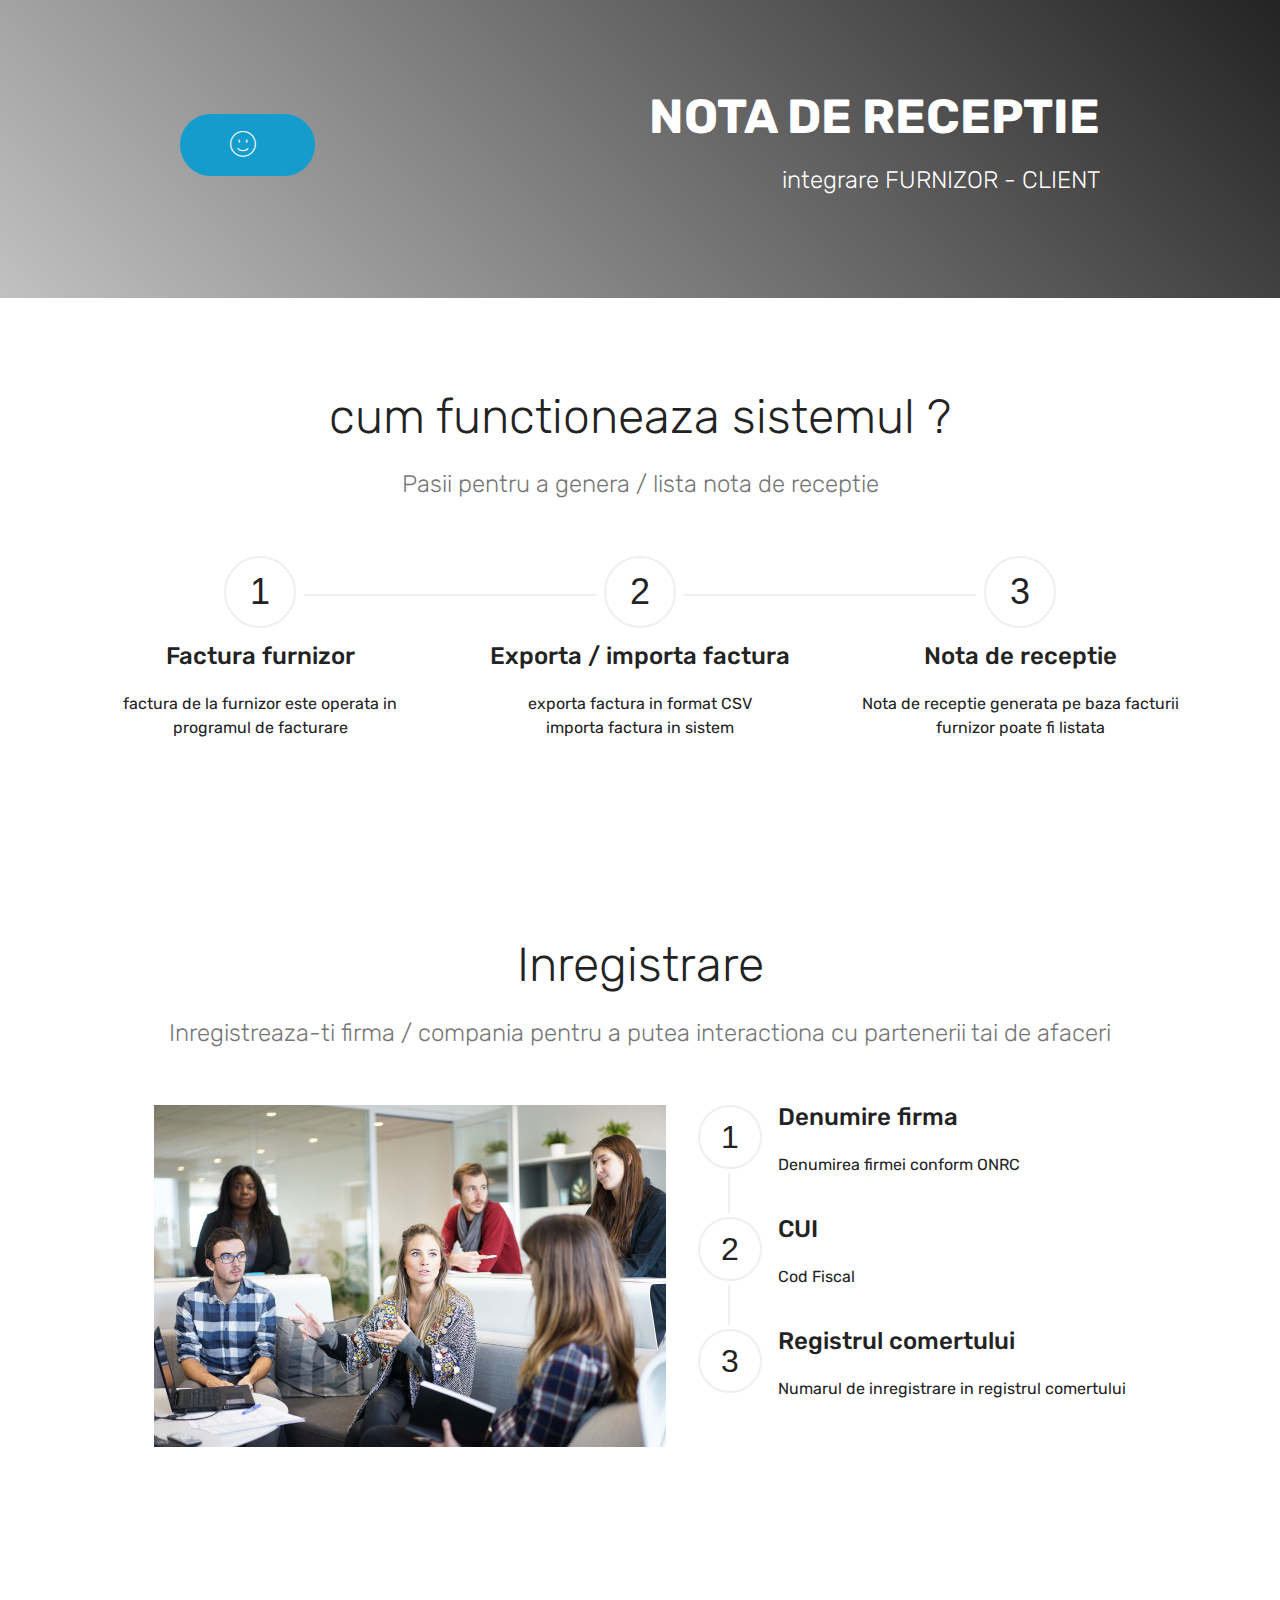
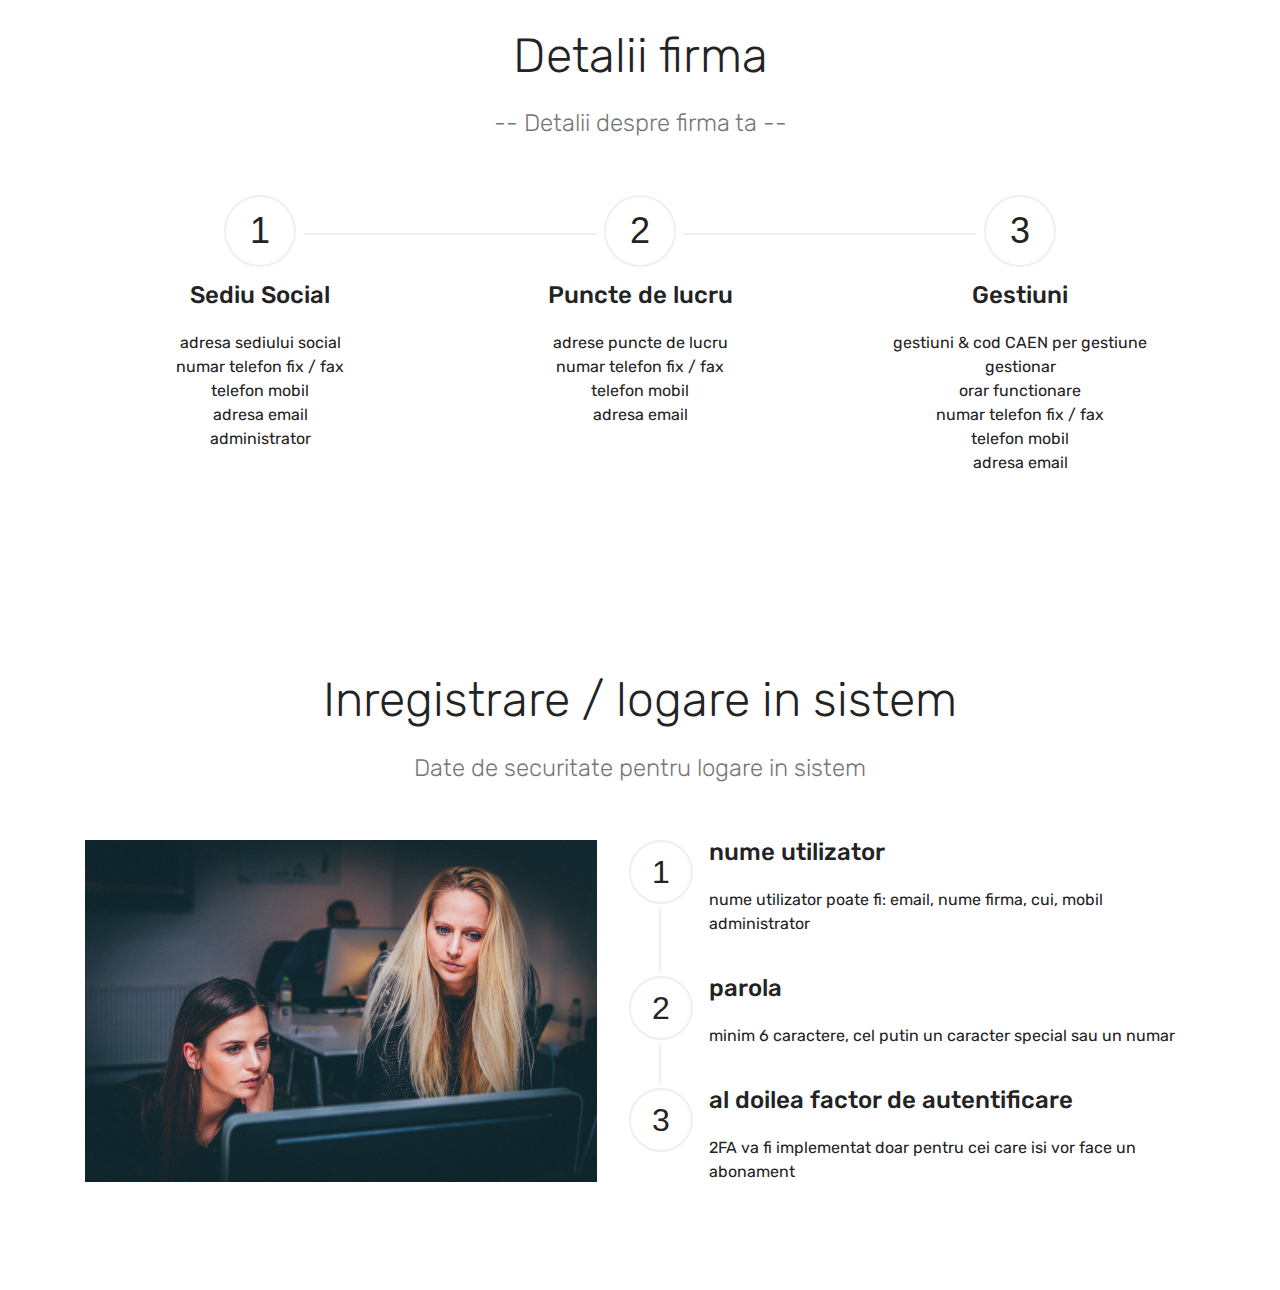
==== commit 0f50f6bf: "just a small change" ====
--- a/requirements/index.html
+++ b/requirements/index.html
@@ -202,7 +202,7 @@
         <h2 class="mbr-section-title pb-3 mbr-fonts-style align-center display-2">
             Detalii firma</h2>
         <h3 class="mbr-section-subtitle pb-5 mbr-fonts-style align-center display-5">
-            Detalii despre firma ta</h3>
+            -- Detalii despre firma ta --</h3>
         <div class="step-container row justify-content-center">
             <div class="card col-12 col-md-4 separline">
                 <div class="step-element">
